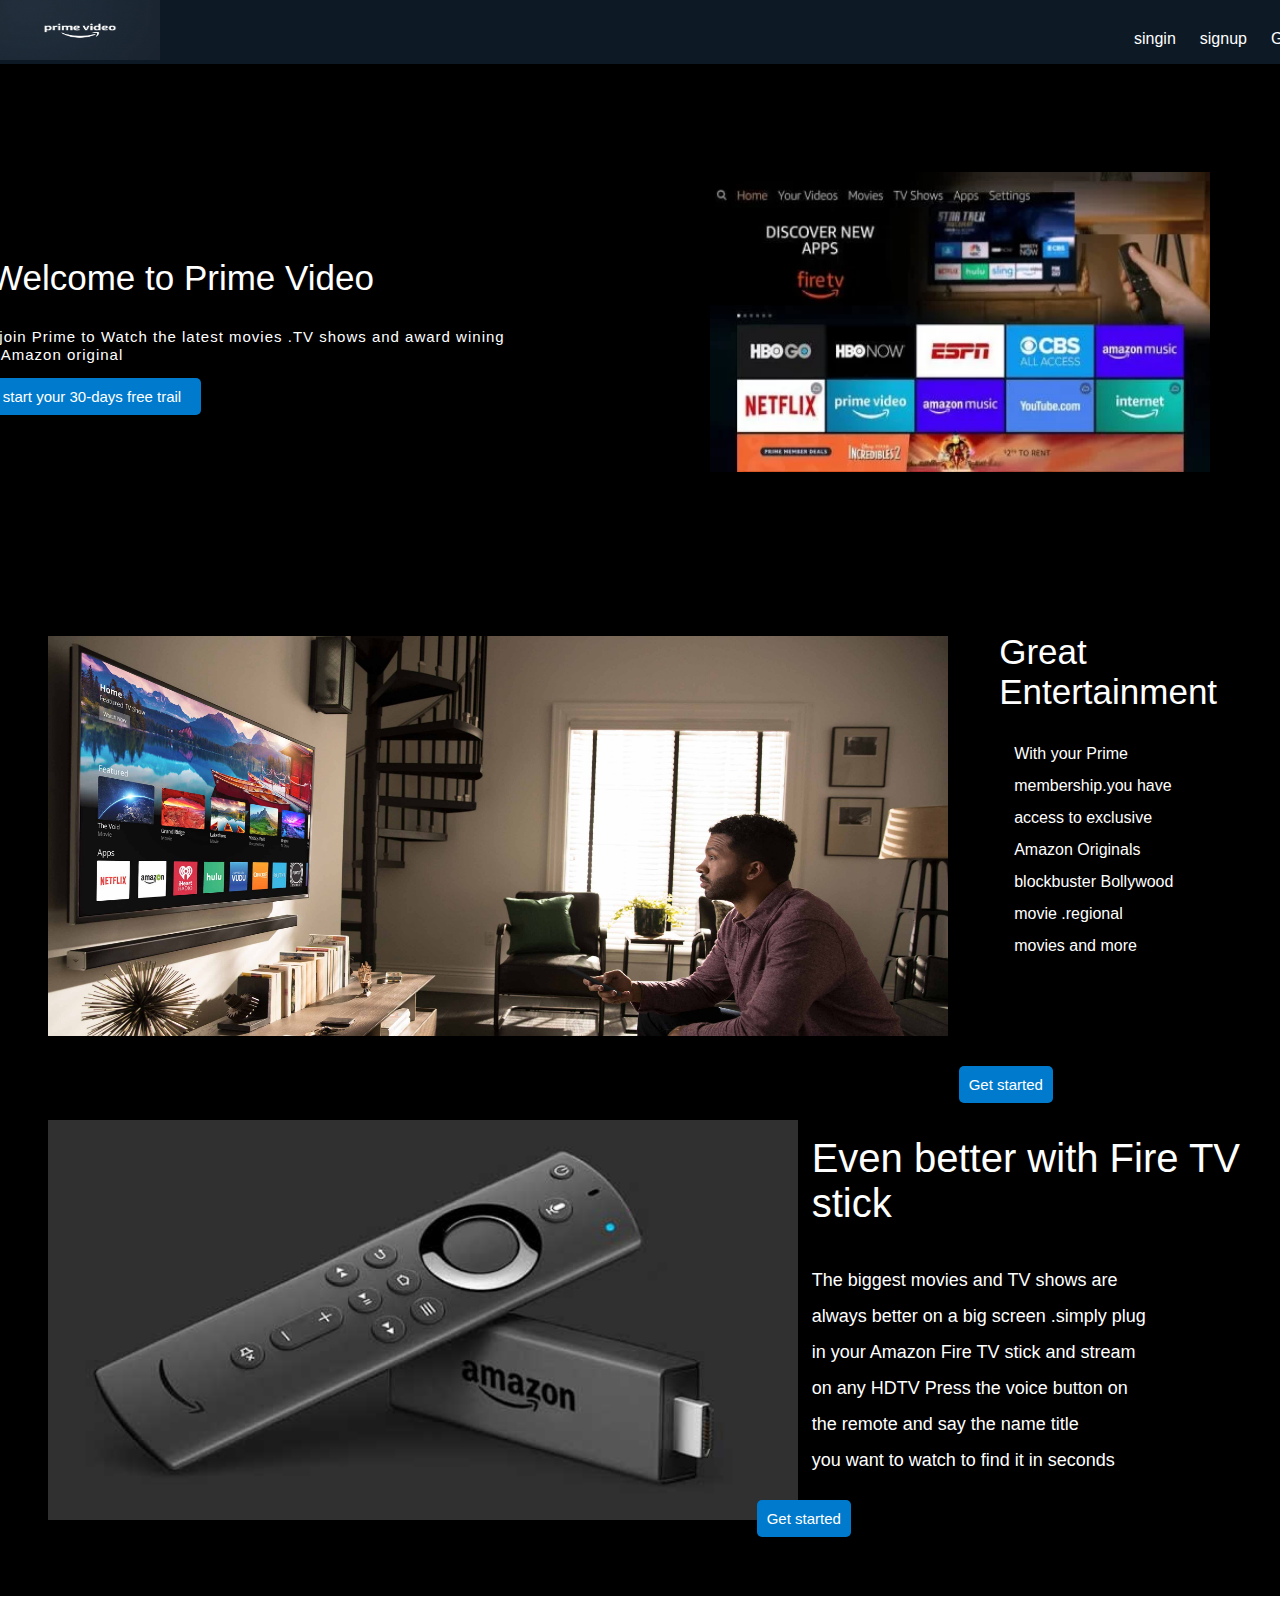
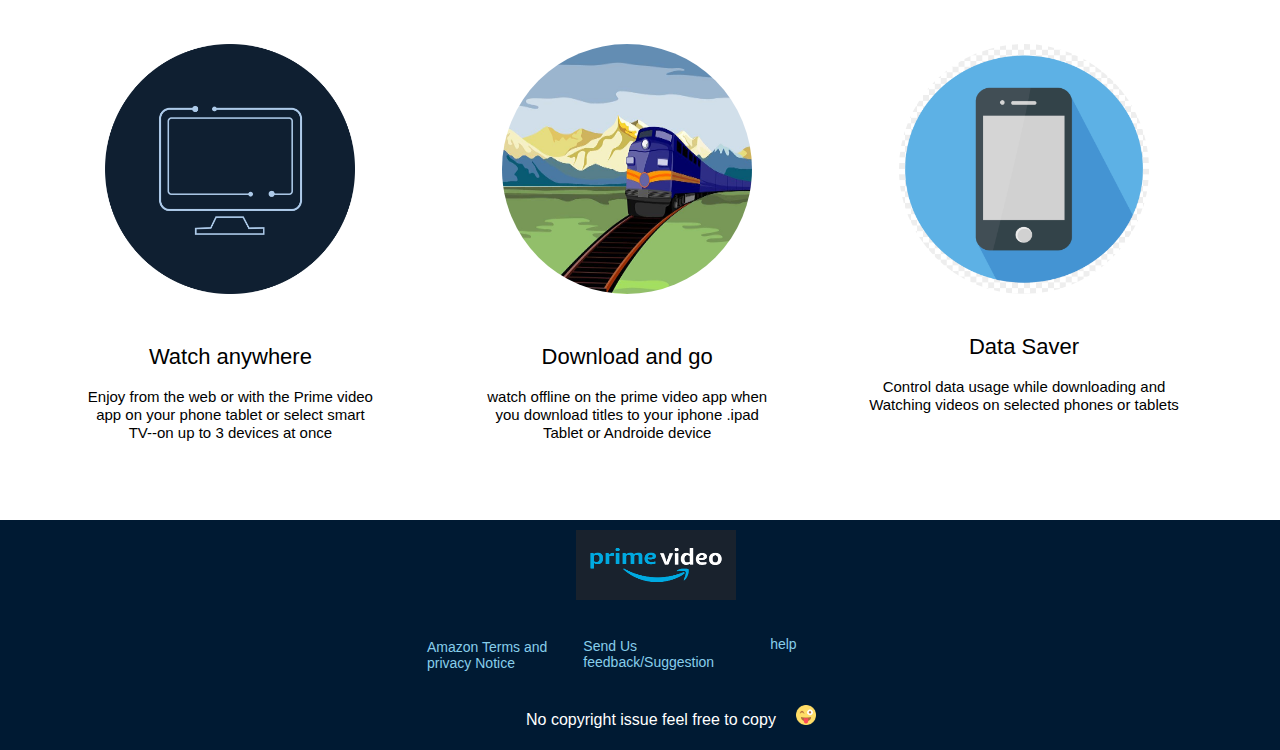
==== index.html @ 07ebdcb1 "Add files via upload" ====
<!DOCTYPE html>
<html>
<head>
	<title>amazon prime video</title>
	<mata charset="utf-8">
	<link rel="stylesheet" type="text/css" href="primeclone.css">
</head>
<body>
<div class="navbar">
	<img src="Images/ganesh.png" width="160px"height="60px">
	<a href="#">singin</a>
	<a href="#">signup</a>
	<a href="#">Guest</a>
</div>
<div class="one">
	<div class="box1">
		<div class="dil4">
		<p ><span class="dil">Welcome to Prime Video</span><br><span class="dil2">join Prime to Watch the latest movies .TV shows and award wining <br><span class="dil3">Amazon original</span></span><br><button class="button">start your 30-days free trail</button></p></div>
	</div>
	<div class="box2">
		<img class="box3" src="Images/netflix.png" width="500px" height="300px">
	</div>
</div>
<!-----------------------------------------------------end of first coloum-------------------------------------->
<div class="two">
	<div class="bechara1">
		<img  class="charger"src="Images/man.png" width="900px" height="400px">
	</div>
	<div class="bechara2">
		<p><span class="charger1">Great<br>Entertainment</span>
			<span class="charger2">With your Prime <br>membership.you have 
				<br>access to exclusive<br>Amazon Originals <br>blockbuster Bollywood 
			<br>movie .regional <br>movies and more </span>
			<button class="button2">Get started</button></p>
	</div>
</div>
<!---------------------------------------end of second coloumn--------------------------------->
<div class="three">
	<div class="kun1">
		<img src="Images/remote.png" width="750px" height="400">
	</div>
	<div class="kun2">
		<p><span class="stand1">Even better with Fire TV<br>stick</span>
<span class="stand2">The biggest movies and TV shows are
	<br>always better on a big screen .simply plug<br> in your Amazon Fire TV stick and stream 
	<br>on any HDTV Press the voice button on <br>the remote and say the name title
	<br>you want to watch to find it in seconds</span>
<button class="button3">Get started</button></p>
		</p>
	</div>
</div>
<!-------------------------------------end of third coloumn---------------------------------------->
<div class="four">
	<div class="mouse1">
	<img src="Images/monitor.png" width="250px" height="250px"><p class="chair">
		<span class="sultan">Watch anywhere<br></span><br>
		<span class="sultan1">Enjoy from the web or with the Prime video
		<br> app on your phone tablet or select smart
		<br>TV--on up to 3 devices at once</span></p>	
	</div>
<div class="mouse2">
	<img  class="glass"src="Images/mountain-train.png" width="250px" height="250px"><p class="chair1">
		<span class="sultan2">Download and go</span><br><span class="sultan3">
			<br>watch offline on the prime video app when 
		<br>you download titles to your iphone .ipad<br>Tablet or Androide device</span></p>
</div>

<div class="mouse3">
	<img class="glass1" src="Images/phone.png"width="250px" height="250px"><p class="chair2">
		<span class="sultan4">Data Saver</span>
		<span class="sultan5"><br><br>Control data usage while downloading and<br>
	Watching videos on selected phones or tablets</span></p>
</div>
</div>
<!--------------------end of fourth column----------------------------------------->
<footer>
<img class="suspension" src="Images/daddy.png">
<div  class="news">
	<div class="news1">
		<p>Amazon Terms and<br>privacy Notice</p>
	</div>
<div class="news2">
	<p>Send Us<br>feedback/Suggestion</p>
</div>
<div class="news3">
	<p>help</p>
</div>
<div class="blank"><span style="font-family: sans-serif;color: white;position: relative;left:-50px">
No copyright issue feel free to copy</span><img src="Images/emoji.png" width="20px" height="20px;" 
style="position: relative;left:-30px;"></div>
</div>
</footer>
</body>
</html>
---- primeclone.css ----
body{
	margin: 0px;
	padding: 0px;
}
.navbar{
	display: inline-black;
	background-color: #0d1a26;
}
.navbar a{
	width:100%;
text-align: center;
color: white;
text-decoration: none;
position: relative;
top: -16px;
left: 75%;
padding: 5px 10px;
font-family: sans-serif;
}
.one{
	padding: 2rem 2rem;
	text-align: center;
	height: 440px;
	background-color: black;
}
.box1{
display: inline-block;
	padding:1rem 1rem;
	vertical-align:middle;
	height:395px;
	float: left;
	width: 50%;
}
.box2{
	display: inline-block;
	padding:1rem 1rem;
	vertical-align:middle;
	height:395px;
	width: 43%;
}
.dil{
	position: relative;
	left:-220px;
	font-size: 35px;
	font-family: sans-serif;
	color: white;
	top:130px;
}
.dil2{
	position: relative;
	left:-150px;
	font-size: 15px;
	font-family: sans-serif;
	color: white;
	top:160px;
	letter-spacing:1px;
}
.dil3{
	position: relative;
	left:-190px;
}
.button{
	background-color:#007acc; 
	border:none;
	color: white;
	padding: 10px 20px;
	text-align: center;
	text-decoration: none;
	display: inline-block;
	font-size: 10px;
	font-family:sans-serif;
	margin: 4px 4px;
	cursor:pointer;
	position: relative;
	top:170px;
	left:-310px;
	font-size: 15px;
	border-radius: 5px;
}
.dil4{
	position: relative;
	left:50px;
}
.box3{
	position: relative;
	top:60px;
}
.two{
	padding: 2rem 2rem;
	text-align: center;
	height: 440px;
	background-color: black;
}
	.bechara1{
display: inline-block;
	padding:1rem 1rem;
	vertical-align:middle;
	height:398px;
	float: left;
	width:65%;
}
	.bechara2{
	display: inline-block;
	padding:1rem 1rem;
	vertical-align:middle;
	height:398px;
	width:25%;
	position: relative;
	right: -100px;
}
	.charger{
		position: relative;
		top: 20px;
	}
	.charger1{
		color: white;
		float: left;
		font-size: 35px;
		font-family: sans-serif;
		margin-bottom: 10px;
		text-align: left;
}
.charger2{
	color: white;
	font-size: 16px;
	float: left;
	position: relative;
	top:0px;
	left: 5px;
	padding-left: 10px;
	margin-top:10px;
	line-height: 200%;
	text-align: left;
	margin-top: 16px;
	font-family: sans-serif;
}
.button2{
	background-color:#007acc; 
	border:none;
	color: white;
	padding: 10px 10px;
	text-align: center;
	text-decoration: none;
	display: inline-block;
	font-size: 10px;
	font-family:sans-serif;
	margin: 4px 4px;
	cursor:pointer;
	position: relative;
	top:340px;
	left:-230px;
	font-size: 15px;
	border-radius: 5px;
}
.three{
	padding: 2rem 2rem;
	text-align: center;
	height: 460px;
	background-color: black;
}
.kun1{

display: inline-block;
	padding:1rem 1rem;
	vertical-align:middle;
	height:428px;
	float: left;
	width: 45%;
}
.kun2{
	display: inline-block;
	padding:1rem 1rem;
	vertical-align:middle;
	height:428px;
	width:49%;
	position: relative;
	right: -180px;
}
.stand1{
		color: white;
		float: left;
		font-size: 40px;
		font-family: sans-serif;
		margin-bottom: 10px;
		text-align: left;
	}
	.stand2{
		color: white;
	font-size: 18px;
	float: left;
	position: relative;
	top:10px;
	left: -10px;
	padding-left: 10px;
	margin-top:10px;
	line-height: 200%;
	text-align: left;
	margin-top: 16px;
	font-family: sans-serif;
}
.button3{
	background-color:#007acc; 
	border:none;
	color: white;
	padding: 10px 10px;
	text-align: center;
	text-decoration: none;
	display: inline-block;
	font-size: 10px;
	font-family:sans-serif;
	margin: 4px 4px;
	cursor:pointer;
	position: relative;
	top:360px;
	left:-520px;
	font-size: 15px;
	border-radius: 5px;
}
.four{
	padding: 2rem 2rem;
	text-align: center;
	height: 460px;
	background-color: white;
}
.mouse1{

display: inline-block;
	padding:1rem 1rem;
	vertical-align:middle;
	height:428px;
	float: left;
	width: 30%;
}
.mouse2{

display: inline-block;
	padding:1rem 1rem;
	vertical-align:middle;
	height:428px;
	float: left;
	width: 30%;
	}
	.mouse3{

display: inline-block;
	padding:1rem 1rem;
	vertical-align:middle;
	height:428px;
	float: left;
	width: 30%;
}
.chair{
position: relative;
top: 30px;
}
.chair1{
	position: relative;
top: 30px;
}
.chair2{
	position: relative;
top:20px;
}
.sultan{
	font-size: 22px;
	font-family: sans-serif;
}
.sultan2{
	font-size: 22px;
	font-family: sans-serif;
}
.sultan4{
	font-size: 22px;
	font-family: sans-serif;
}
.sultan1{
	font-size: 15px;
	font-family: sans-serif;
}
.sultan3{
	font-size: 15px;
	font-family: sans-serif;
}
.sultan5{
	font-size: 15px;
	font-family: sans-serif;
}
.glass{
	border-radius: 50%;
}
.glass1{
	border-radius: 50%;
}
footer{
	width: 100%;
	height: 230px;
	background-color: #001a33;

}
.suspension{
	width: 160px;
	height: 70px;
	position: relative;
	left:45%;
	top:10px;

}
.news{
	width: 30%;
	height:90px;
	position: relative;
	top:20px;
	left:45%;
}
.news1{
	display: inline-block;
	color: skyblue;
	font-size: 14px;
	font-family: sans-serif;
	position: relative;
	padding: 6px 6px;
	margin: 5px 5px;
	left:-160px;
	
}
.news2{
	display: inline-block;
	color: skyblue;
	font-size: 14px;
	font-family: sans-serif;
	vertical-align: middle;
	position: relative;
	padding: 6px 6px;
	margin: 5px 5px;
	left:-150px;
	top:-10px;
	
	
}
.news3{
	display: inline-block;
	color: skyblue;
	font-size: 14px;
	font-family: sans-serif;
	vertical-align: middle;
	position: relative;
	padding: 6px 6px;
	margin: 5px 5px;
	left:-120px;
	top:-20px;
}
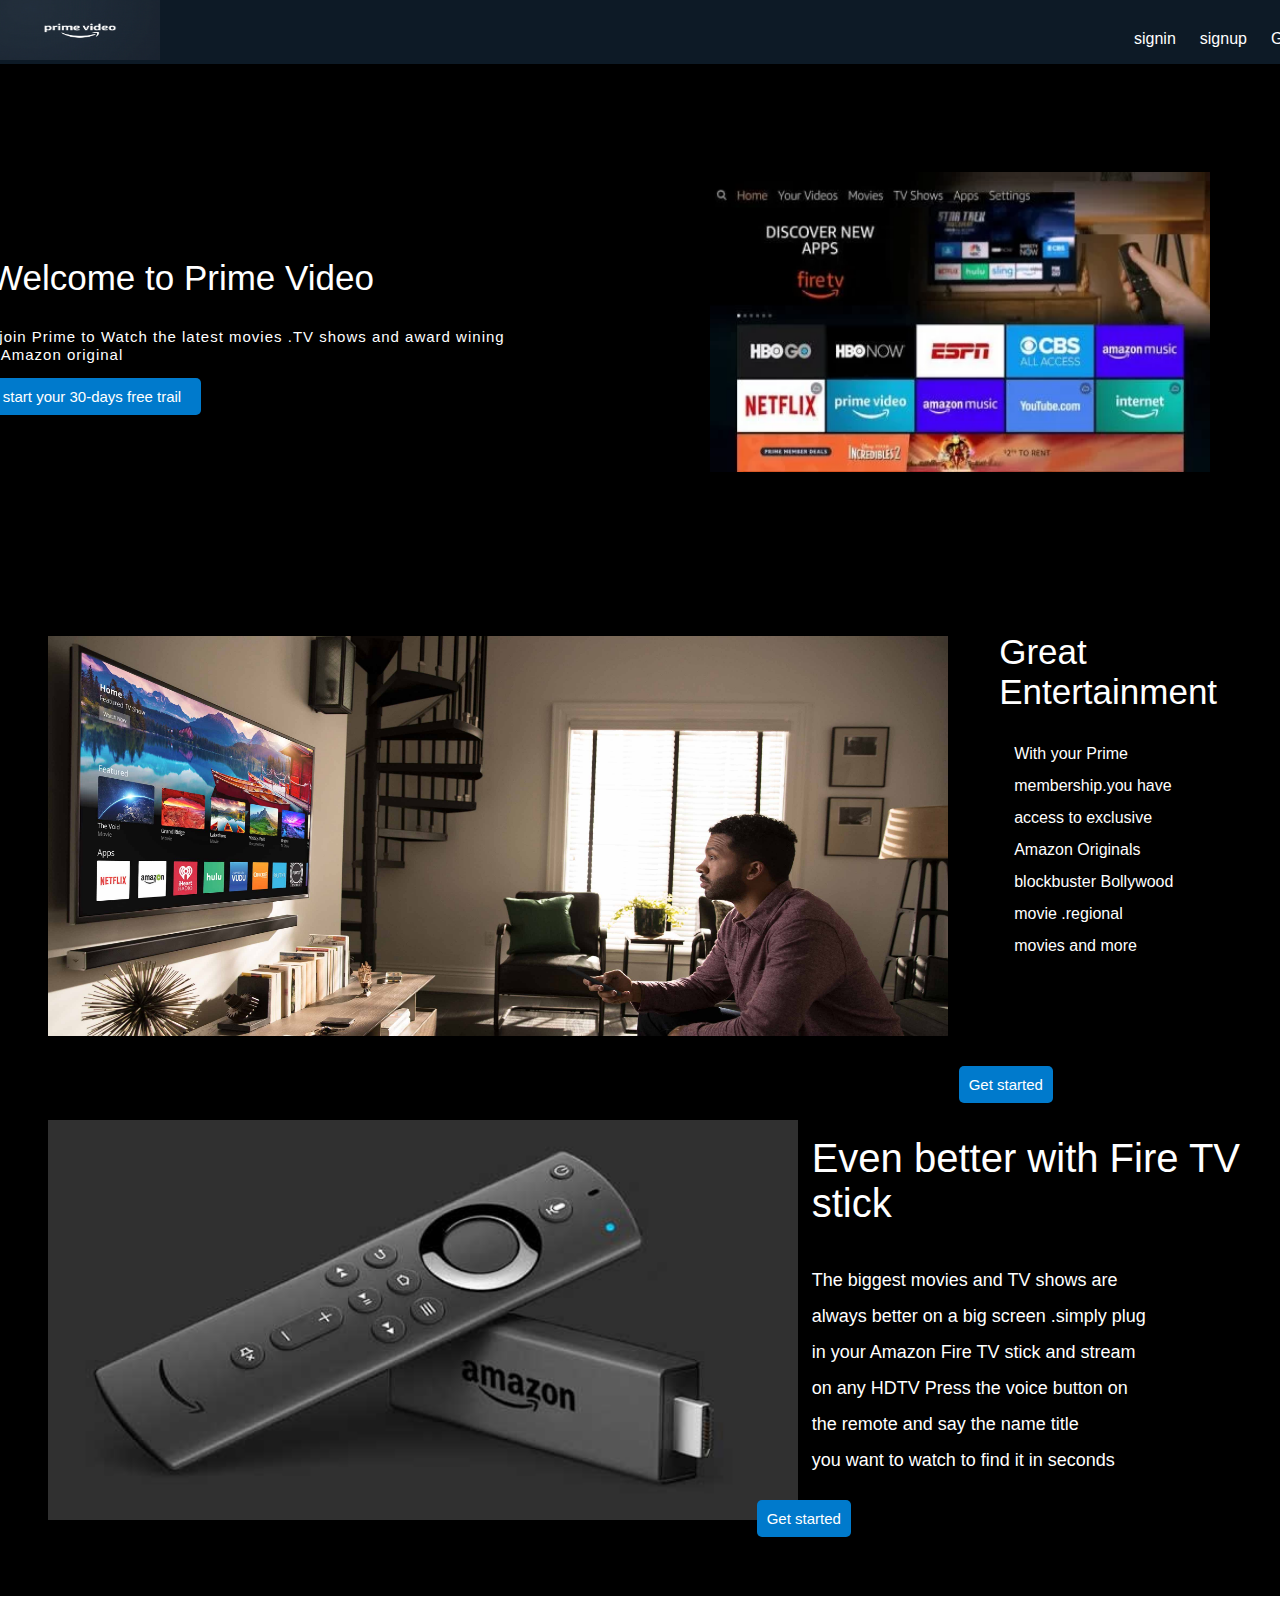
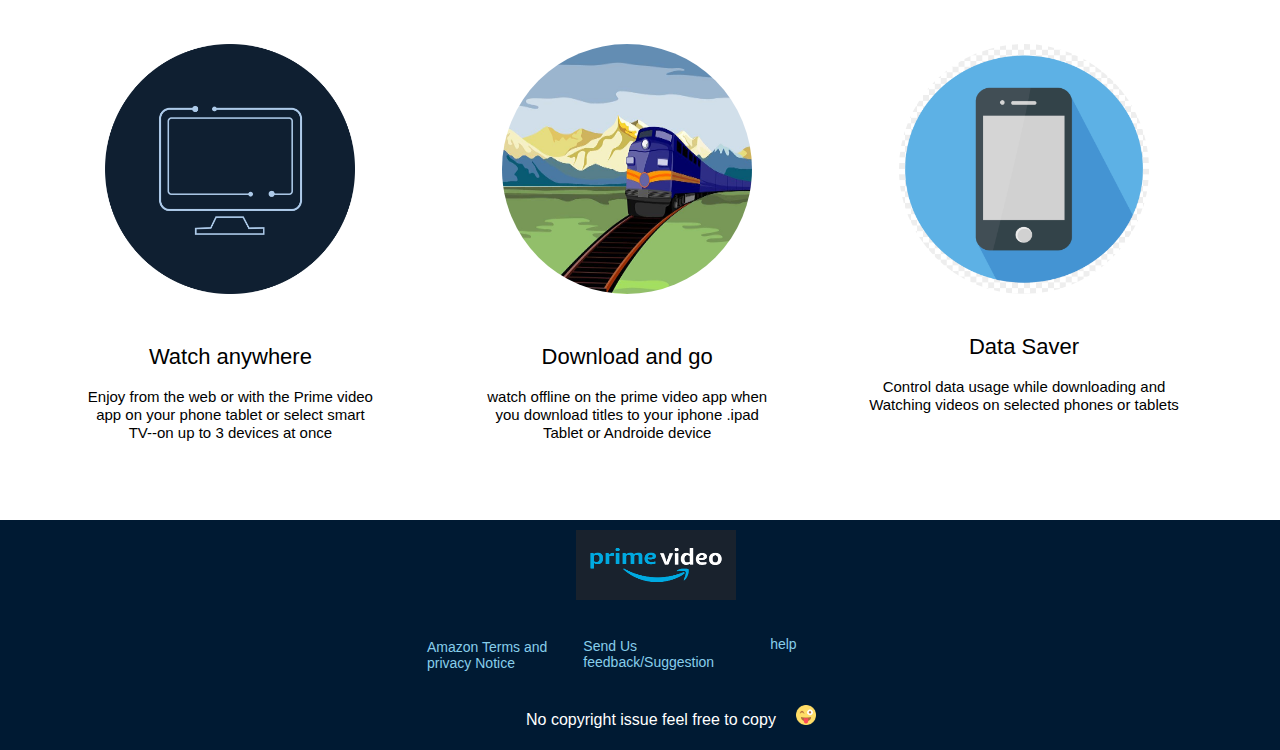
==== commit 06c5319e: "Update index.html" ====
--- a/index.html
+++ b/index.html
@@ -8,7 +8,7 @@
 <body>
 <div class="navbar">
 	<img src="Images/ganesh.png" width="160px"height="60px">
-	<a href="#">singin</a>
+	<a href="signin">signin</a>
 	<a href="#">signup</a>
 	<a href="#">Guest</a>
 </div>
@@ -91,4 +91,4 @@
 </div>
 </footer>
 </body>
-</html>+</html>
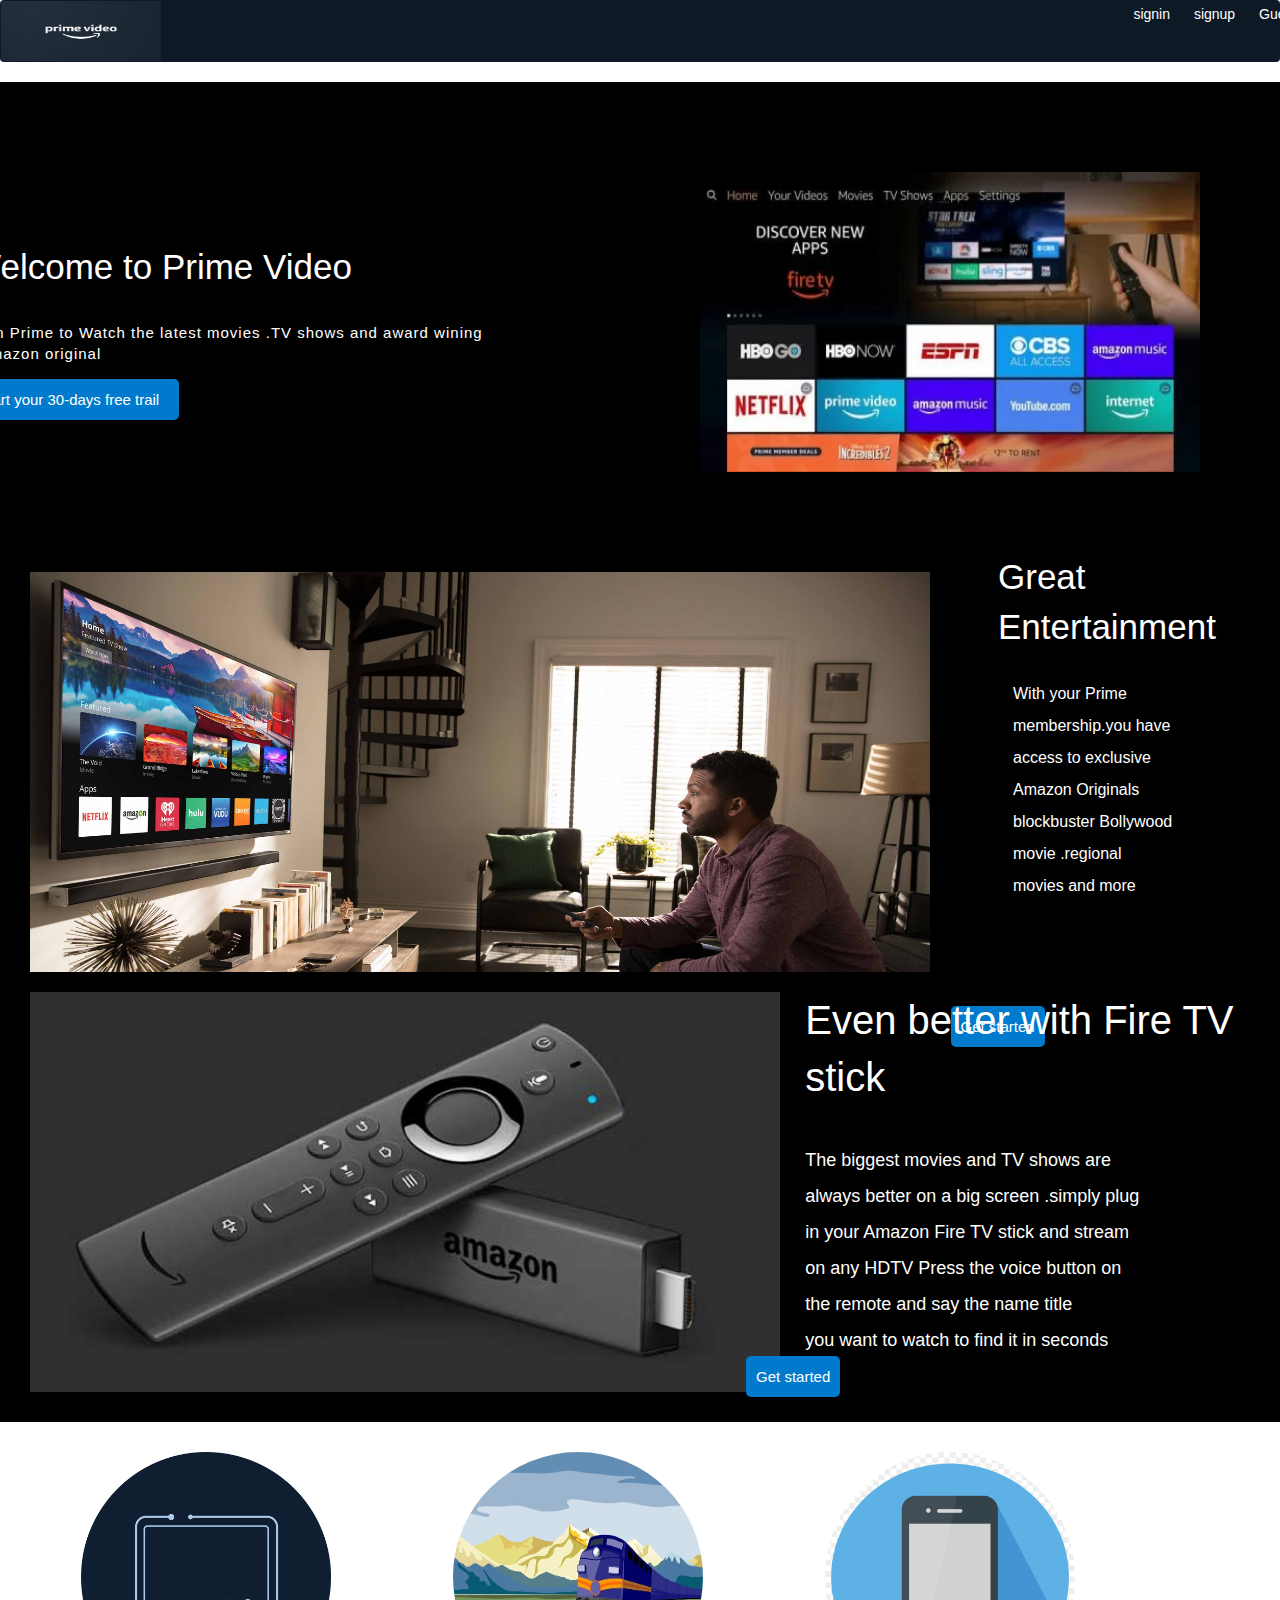
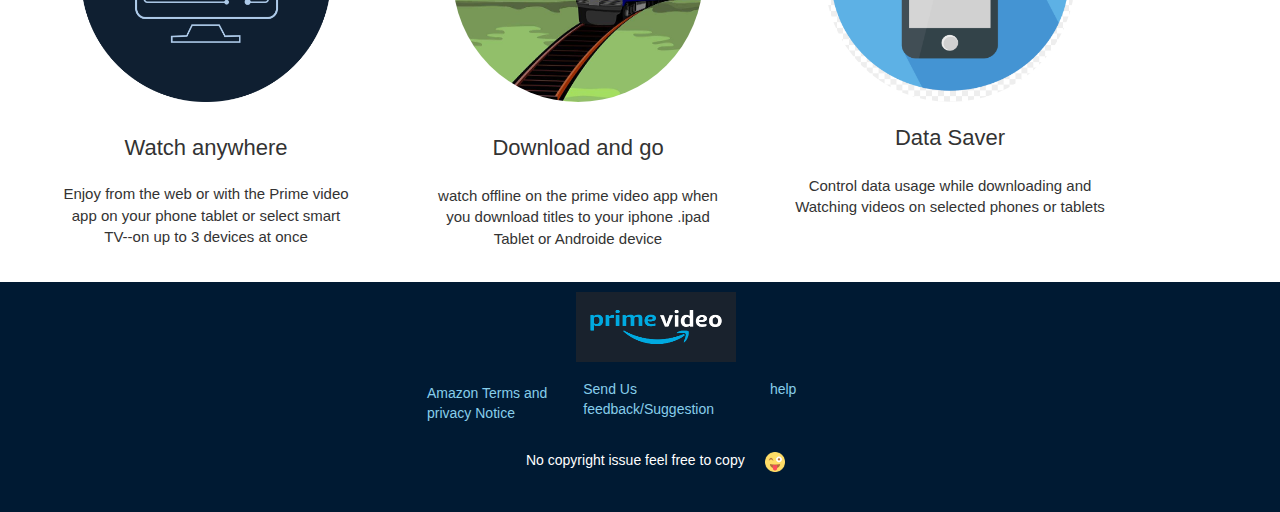
==== commit 4b80ceb7: "Update index.html" ====
--- a/index.html
+++ b/index.html
@@ -4,12 +4,15 @@
 	<title>amazon prime video</title>
 	<mata charset="utf-8">
 	<link rel="stylesheet" type="text/css" href="primeclone.css">
+	 <link rel="stylesheet" href="https://maxcdn.bootstrapcdn.com/bootstrap/3.4.1/css/bootstrap.min.css">
+  <script src="https://ajax.googleapis.com/ajax/libs/jquery/3.6.0/jquery.min.js"></script>
+  <script src="https://maxcdn.bootstrapcdn.com/bootstrap/3.4.1/js/bootstrap.min.js"></script>
 </head>
 <body>
 <div class="navbar">
 	<img src="Images/ganesh.png" width="160px"height="60px">
 	<a href="signin">signin</a>
-	<a href="#">signup</a>
+	<a href="signup">signup</a>
 	<a href="#">Guest</a>
 </div>
 <div class="one">
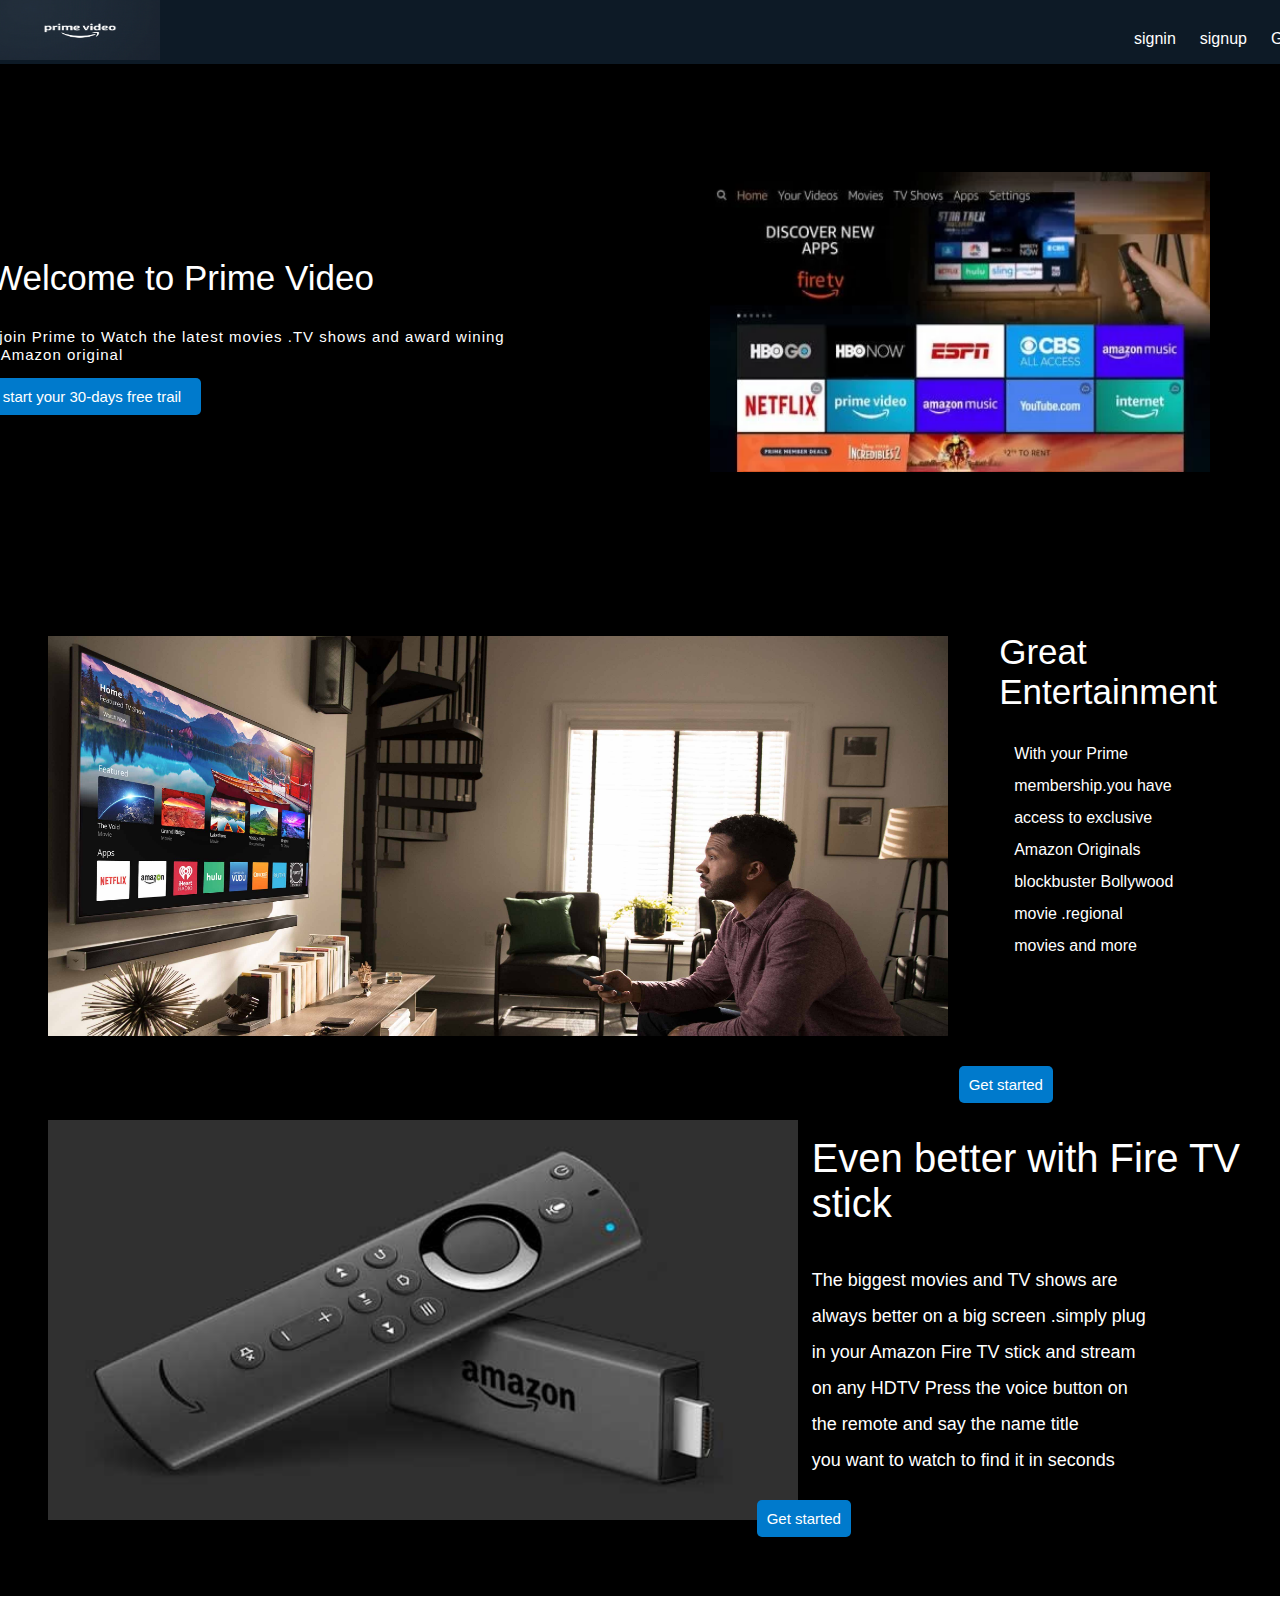
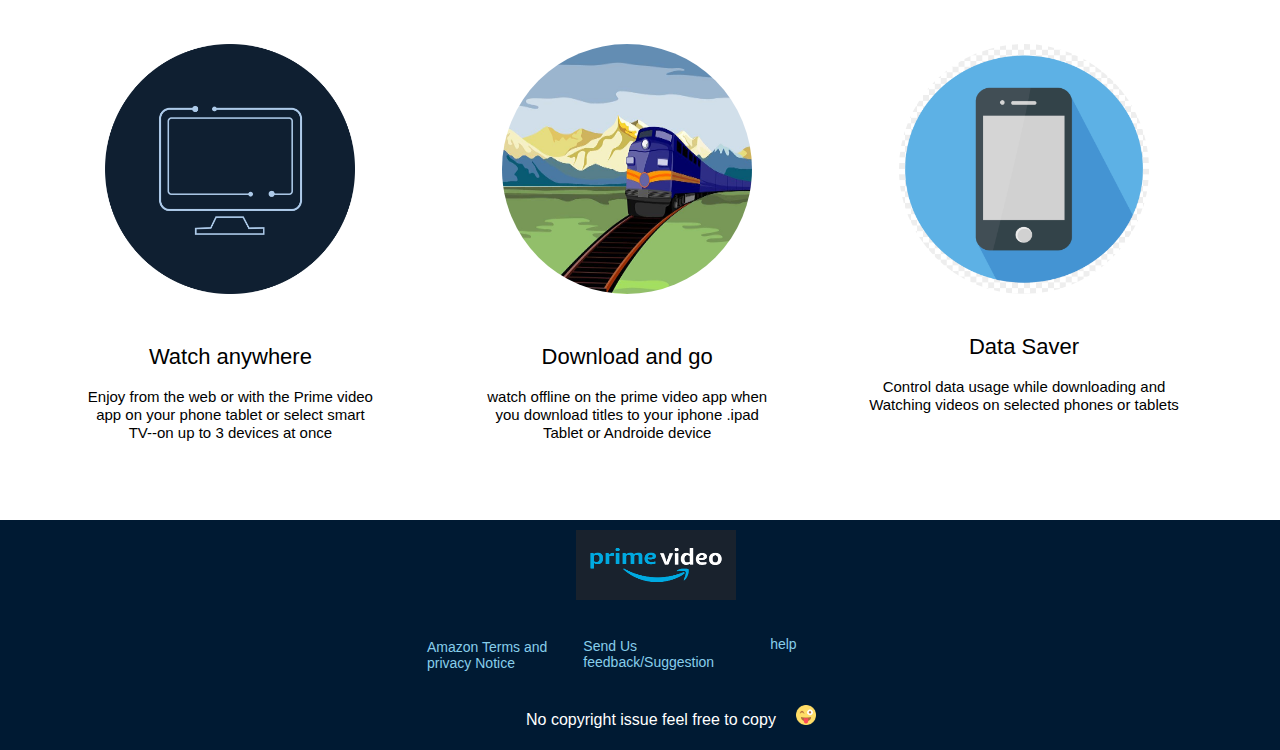
==== commit af099b69: "Update index.html" ====
--- a/index.html
+++ b/index.html
@@ -4,9 +4,7 @@
 	<title>amazon prime video</title>
 	<mata charset="utf-8">
 	<link rel="stylesheet" type="text/css" href="primeclone.css">
-	 <link rel="stylesheet" href="https://maxcdn.bootstrapcdn.com/bootstrap/3.4.1/css/bootstrap.min.css">
-  <script src="https://ajax.googleapis.com/ajax/libs/jquery/3.6.0/jquery.min.js"></script>
-  <script src="https://maxcdn.bootstrapcdn.com/bootstrap/3.4.1/js/bootstrap.min.js"></script>
+	
 </head>
 <body>
 <div class="navbar">
